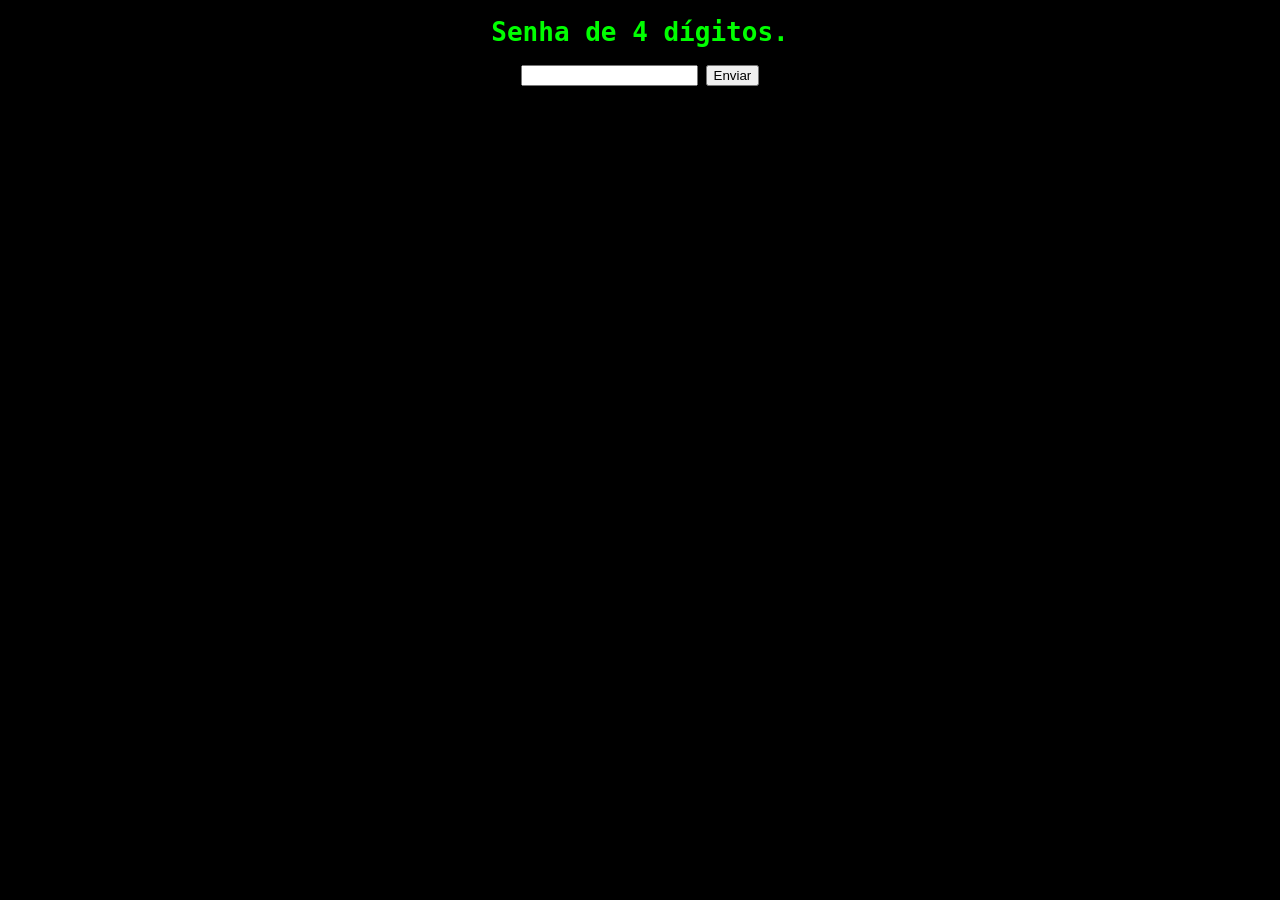
==== index.html @ ec884da9 "Add files via upload" ====
<!DOCTYPE html>
<html>
<head>
    <meta charset="UTF-8">
    <title>Me diga a senha</title>
    <link rel="stylesheet" href="css/style.css">
</head>
<body>

<h1>Senha de 4 dígitos.</h1>
    <p></p>

<input id="resposta">
<button onclick="verificar('5947','fase0.html')">Enviar</button>
<script src="../js/game.js"></script>


</body>
</html>
---- css/style.css ----
body{
    background:black;
    color:#00ff00;
    font-family:monospace;
    text-align:center;
}
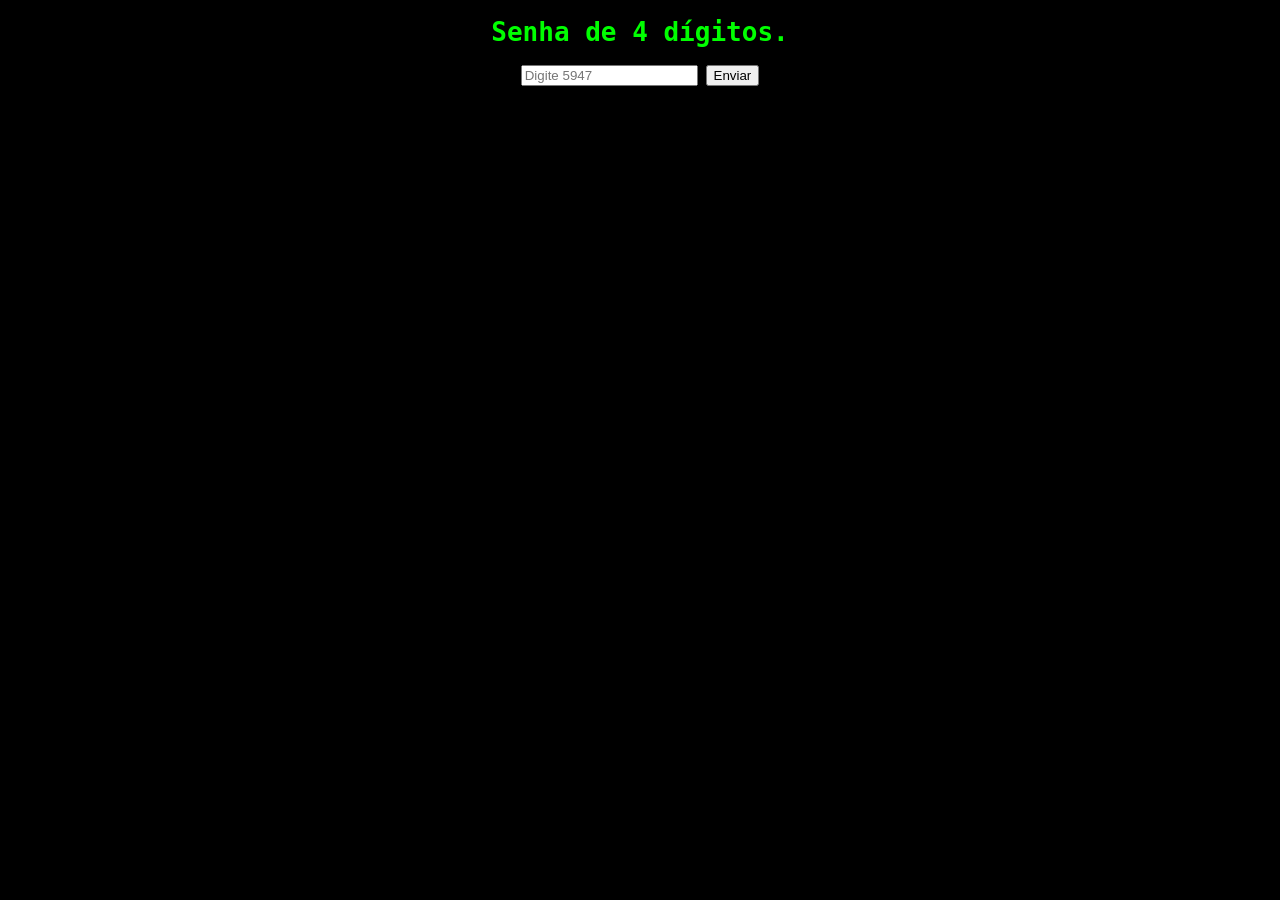
==== commit 9dd6f425: "Add files via upload" ====
--- a/index.html
+++ b/index.html
@@ -10,9 +10,9 @@
 <h1>Senha de 4 dígitos.</h1>
     <p></p>
 
-<input id="resposta">
-<button onclick="verificar('5947','fase0.html')">Enviar</button>
-<script src="../js/game.js"></script>
+<input id="resposta" type="text" placeholder="Digite 5947">
+<button onclick="verificar('5947','fases/fase0.html')" type="button">Enviar</button>
+<script src="./js/game.js"></script>
 
 
 </body>
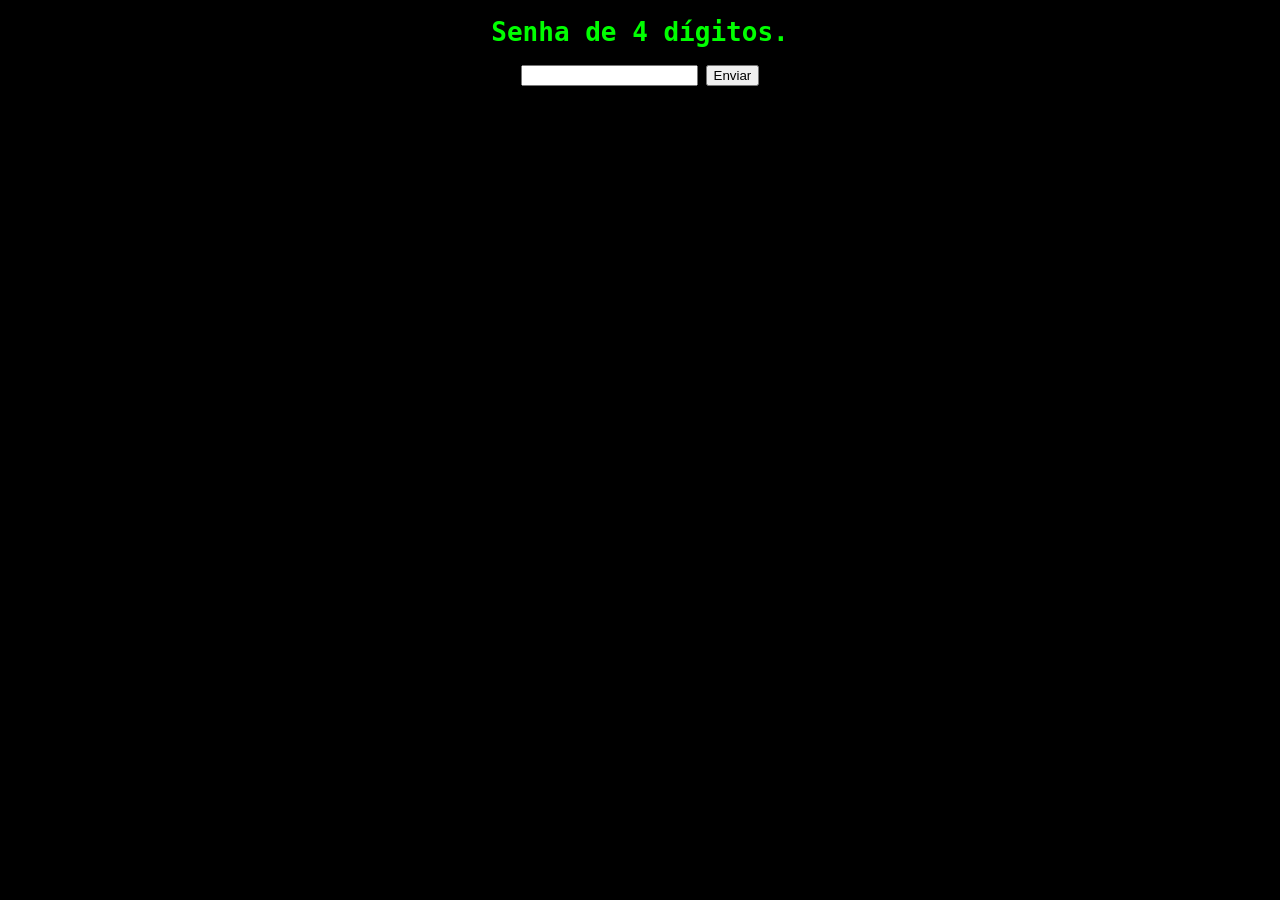
==== commit b385e32a: "Update index.html" ====
--- a/index.html
+++ b/index.html
@@ -10,10 +10,10 @@
 <h1>Senha de 4 dígitos.</h1>
     <p></p>
 
-<input id="resposta" type="text" placeholder="Digite 5947">
+<input id="resposta" type="text">
 <button onclick="verificar('5947','fases/fase0.html')" type="button">Enviar</button>
 <script src="./js/game.js"></script>
 
 
 </body>
-</html>+</html>
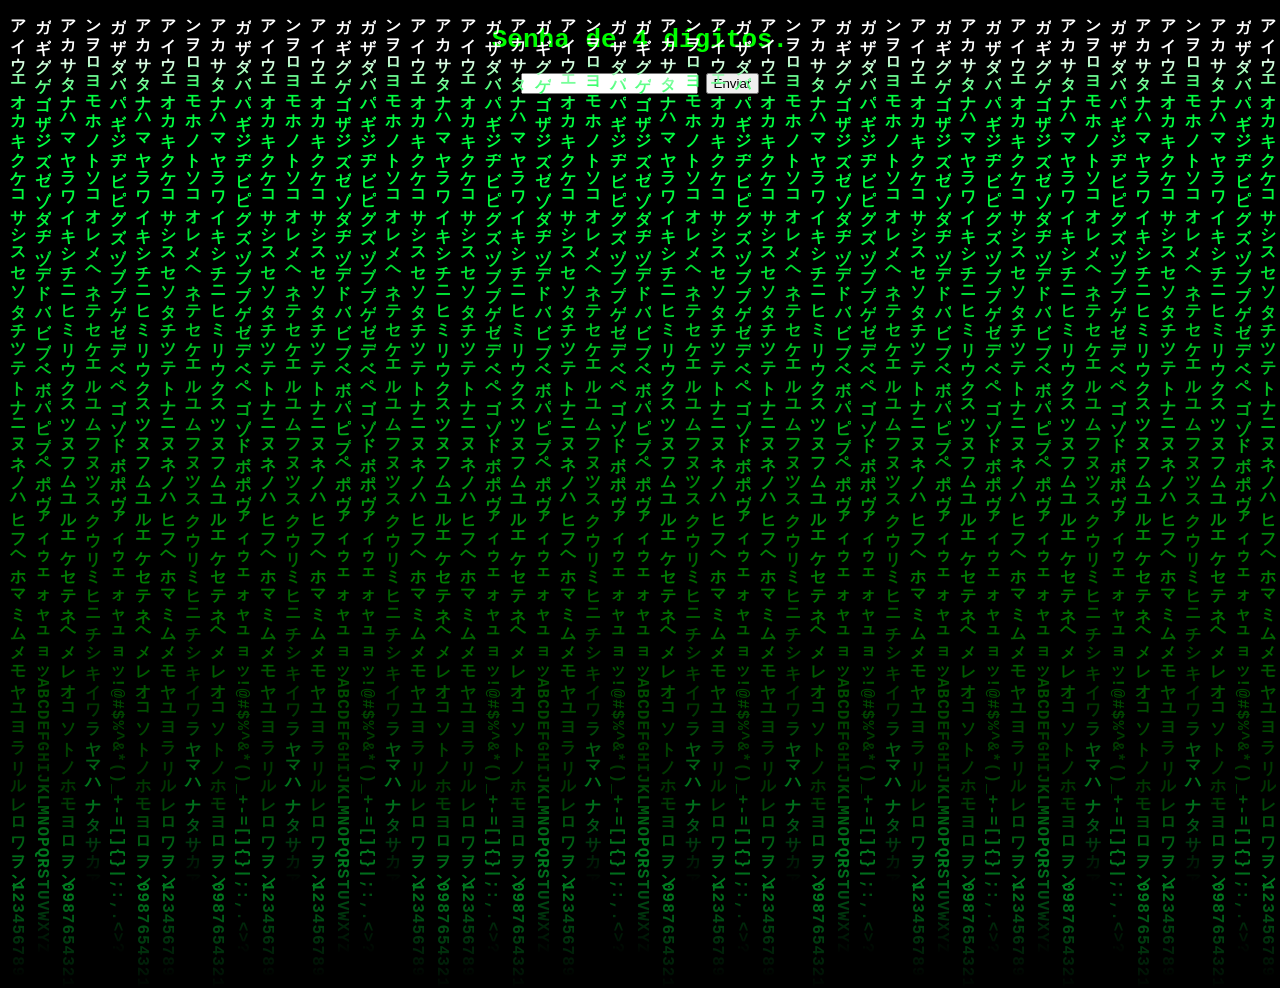
==== commit b862dc5d: "Update index.html" ====
--- a/index.html
+++ b/index.html
@@ -4,6 +4,222 @@
     <meta charset="UTF-8">
     <title>Me diga a senha</title>
     <link rel="stylesheet" href="css/style.css">
+
+<!-- From Uiverse.io by whoisyourdeadie --> 
+<div class="matrix-container">
+  <div class="matrix-pattern">
+    <div class="matrix-column"></div>
+    <div class="matrix-column"></div>
+    <div class="matrix-column"></div>
+    <div class="matrix-column"></div>
+    <div class="matrix-column"></div>
+    <div class="matrix-column"></div>
+    <div class="matrix-column"></div>
+    <div class="matrix-column"></div>
+    <div class="matrix-column"></div>
+    <div class="matrix-column"></div>
+    <div class="matrix-column"></div>
+    <div class="matrix-column"></div>
+    <div class="matrix-column"></div>
+    <div class="matrix-column"></div>
+    <div class="matrix-column"></div>
+    <div class="matrix-column"></div>
+    <div class="matrix-column"></div>
+    <div class="matrix-column"></div>
+    <div class="matrix-column"></div>
+    <div class="matrix-column"></div>
+    <div class="matrix-column"></div>
+    <div class="matrix-column"></div>
+    <div class="matrix-column"></div>
+    <div class="matrix-column"></div>
+    <div class="matrix-column"></div>
+    <div class="matrix-column"></div>
+    <div class="matrix-column"></div>
+    <div class="matrix-column"></div>
+    <div class="matrix-column"></div>
+    <div class="matrix-column"></div>
+    <div class="matrix-column"></div>
+    <div class="matrix-column"></div>
+    <div class="matrix-column"></div>
+    <div class="matrix-column"></div>
+    <div class="matrix-column"></div>
+    <div class="matrix-column"></div>
+    <div class="matrix-column"></div>
+    <div class="matrix-column"></div>
+    <div class="matrix-column"></div>
+    <div class="matrix-column"></div>
+  </div>
+  <div class="matrix-pattern">
+    <div class="matrix-column"></div>
+    <div class="matrix-column"></div>
+    <div class="matrix-column"></div>
+    <div class="matrix-column"></div>
+    <div class="matrix-column"></div>
+    <div class="matrix-column"></div>
+    <div class="matrix-column"></div>
+    <div class="matrix-column"></div>
+    <div class="matrix-column"></div>
+    <div class="matrix-column"></div>
+    <div class="matrix-column"></div>
+    <div class="matrix-column"></div>
+    <div class="matrix-column"></div>
+    <div class="matrix-column"></div>
+    <div class="matrix-column"></div>
+    <div class="matrix-column"></div>
+    <div class="matrix-column"></div>
+    <div class="matrix-column"></div>
+    <div class="matrix-column"></div>
+    <div class="matrix-column"></div>
+    <div class="matrix-column"></div>
+    <div class="matrix-column"></div>
+    <div class="matrix-column"></div>
+    <div class="matrix-column"></div>
+    <div class="matrix-column"></div>
+    <div class="matrix-column"></div>
+    <div class="matrix-column"></div>
+    <div class="matrix-column"></div>
+    <div class="matrix-column"></div>
+    <div class="matrix-column"></div>
+    <div class="matrix-column"></div>
+    <div class="matrix-column"></div>
+    <div class="matrix-column"></div>
+    <div class="matrix-column"></div>
+    <div class="matrix-column"></div>
+    <div class="matrix-column"></div>
+    <div class="matrix-column"></div>
+    <div class="matrix-column"></div>
+    <div class="matrix-column"></div>
+    <div class="matrix-column"></div>
+  </div>
+  <div class="matrix-pattern">
+    <div class="matrix-column"></div>
+    <div class="matrix-column"></div>
+    <div class="matrix-column"></div>
+    <div class="matrix-column"></div>
+    <div class="matrix-column"></div>
+    <div class="matrix-column"></div>
+    <div class="matrix-column"></div>
+    <div class="matrix-column"></div>
+    <div class="matrix-column"></div>
+    <div class="matrix-column"></div>
+    <div class="matrix-column"></div>
+    <div class="matrix-column"></div>
+    <div class="matrix-column"></div>
+    <div class="matrix-column"></div>
+    <div class="matrix-column"></div>
+    <div class="matrix-column"></div>
+    <div class="matrix-column"></div>
+    <div class="matrix-column"></div>
+    <div class="matrix-column"></div>
+    <div class="matrix-column"></div>
+    <div class="matrix-column"></div>
+    <div class="matrix-column"></div>
+    <div class="matrix-column"></div>
+    <div class="matrix-column"></div>
+    <div class="matrix-column"></div>
+    <div class="matrix-column"></div>
+    <div class="matrix-column"></div>
+    <div class="matrix-column"></div>
+    <div class="matrix-column"></div>
+    <div class="matrix-column"></div>
+    <div class="matrix-column"></div>
+    <div class="matrix-column"></div>
+    <div class="matrix-column"></div>
+    <div class="matrix-column"></div>
+    <div class="matrix-column"></div>
+    <div class="matrix-column"></div>
+    <div class="matrix-column"></div>
+    <div class="matrix-column"></div>
+    <div class="matrix-column"></div>
+    <div class="matrix-column"></div>
+  </div>
+  <div class="matrix-pattern">
+    <div class="matrix-column"></div>
+    <div class="matrix-column"></div>
+    <div class="matrix-column"></div>
+    <div class="matrix-column"></div>
+    <div class="matrix-column"></div>
+    <div class="matrix-column"></div>
+    <div class="matrix-column"></div>
+    <div class="matrix-column"></div>
+    <div class="matrix-column"></div>
+    <div class="matrix-column"></div>
+    <div class="matrix-column"></div>
+    <div class="matrix-column"></div>
+    <div class="matrix-column"></div>
+    <div class="matrix-column"></div>
+    <div class="matrix-column"></div>
+    <div class="matrix-column"></div>
+    <div class="matrix-column"></div>
+    <div class="matrix-column"></div>
+    <div class="matrix-column"></div>
+    <div class="matrix-column"></div>
+    <div class="matrix-column"></div>
+    <div class="matrix-column"></div>
+    <div class="matrix-column"></div>
+    <div class="matrix-column"></div>
+    <div class="matrix-column"></div>
+    <div class="matrix-column"></div>
+    <div class="matrix-column"></div>
+    <div class="matrix-column"></div>
+    <div class="matrix-column"></div>
+    <div class="matrix-column"></div>
+    <div class="matrix-column"></div>
+    <div class="matrix-column"></div>
+    <div class="matrix-column"></div>
+    <div class="matrix-column"></div>
+    <div class="matrix-column"></div>
+    <div class="matrix-column"></div>
+    <div class="matrix-column"></div>
+    <div class="matrix-column"></div>
+    <div class="matrix-column"></div>
+    <div class="matrix-column"></div>
+  </div>
+  <div class="matrix-pattern">
+    <div class="matrix-column"></div>
+    <div class="matrix-column"></div>
+    <div class="matrix-column"></div>
+    <div class="matrix-column"></div>
+    <div class="matrix-column"></div>
+    <div class="matrix-column"></div>
+    <div class="matrix-column"></div>
+    <div class="matrix-column"></div>
+    <div class="matrix-column"></div>
+    <div class="matrix-column"></div>
+    <div class="matrix-column"></div>
+    <div class="matrix-column"></div>
+    <div class="matrix-column"></div>
+    <div class="matrix-column"></div>
+    <div class="matrix-column"></div>
+    <div class="matrix-column"></div>
+    <div class="matrix-column"></div>
+    <div class="matrix-column"></div>
+    <div class="matrix-column"></div>
+    <div class="matrix-column"></div>
+    <div class="matrix-column"></div>
+    <div class="matrix-column"></div>
+    <div class="matrix-column"></div>
+    <div class="matrix-column"></div>
+    <div class="matrix-column"></div>
+    <div class="matrix-column"></div>
+    <div class="matrix-column"></div>
+    <div class="matrix-column"></div>
+    <div class="matrix-column"></div>
+    <div class="matrix-column"></div>
+    <div class="matrix-column"></div>
+    <div class="matrix-column"></div>
+    <div class="matrix-column"></div>
+    <div class="matrix-column"></div>
+    <div class="matrix-column"></div>
+    <div class="matrix-column"></div>
+    <div class="matrix-column"></div>
+    <div class="matrix-column"></div>
+    <div class="matrix-column"></div>
+    <div class="matrix-column"></div>
+  </div>
+</div>
+
+    
 </head>
 <body>
 
@@ -11,7 +227,7 @@
     <p></p>
 
 <input id="resposta" type="text">
-<button onclick="verificar('5947','fases/fase0.html')" type="button">Enviar</button>
+<button onclick="verificar('5948','fases/fase0.html')" type="button">Enviar</button>
 <script src="./js/game.js"></script>
 
 
--- a/css/style.css
+++ b/css/style.css
@@ -3,4 +3,311 @@
     color:#00ff00;
     font-family:monospace;
     text-align:center;
-}+
+    /* From Uiverse.io by whoisyourdeadie */ 
+.matrix-container {
+  position: relative;
+  width: 100%;
+  height: 100%;
+  background: #000;
+  display: flex;
+}
+
+.matrix-pattern {
+  position: relative;
+  width: 1000px;
+  height: 100%;
+  flex-shrink: 0;
+}
+
+.matrix-column {
+  position: absolute;
+  top: -100%;
+  width: 20px;
+  height: 100%;
+  font-size: 16px;
+  line-height: 18px;
+  font-weight: bold;
+  animation: fall linear infinite;
+  white-space: nowrap;
+}
+
+.matrix-column::before {
+  content: "アイウエオカキクケコサシスセソタチツテトナニヌネノハヒフヘホマミムメモヤユヨラリルレロワヲンABCDEFGHIJKLMNOPQRSTUVWXYZ0123456789";
+  position: absolute;
+  top: 0;
+  left: 0;
+  background: linear-gradient(
+    to bottom,
+    #ffffff 0%,
+    #ffffff 5%,
+    #00ff41 10%,
+    #00ff41 20%,
+    #00dd33 30%,
+    #00bb22 40%,
+    #009911 50%,
+    #007700 60%,
+    #005500 70%,
+    #003300 80%,
+    rgba(0, 255, 65, 0.5) 90%,
+    transparent 100%
+  );
+  -webkit-background-clip: text;
+  background-clip: text;
+  -webkit-text-fill-color: transparent;
+  writing-mode: vertical-lr;
+  letter-spacing: 1px;
+  text-rendering: optimizeLegibility;
+  -webkit-font-smoothing: antialiased;
+  -moz-osx-font-smoothing: grayscale;
+}
+
+.matrix-column:nth-child(1) {
+  left: 0px;
+  animation-delay: -2.5s;
+  animation-duration: 3s;
+}
+.matrix-column:nth-child(2) {
+  left: 25px;
+  animation-delay: -3.2s;
+  animation-duration: 4s;
+}
+.matrix-column:nth-child(3) {
+  left: 50px;
+  animation-delay: -1.8s;
+  animation-duration: 2.5s;
+}
+.matrix-column:nth-child(4) {
+  left: 75px;
+  animation-delay: -2.9s;
+  animation-duration: 3.5s;
+}
+.matrix-column:nth-child(5) {
+  left: 100px;
+  animation-delay: -1.5s;
+  animation-duration: 3s;
+}
+.matrix-column:nth-child(6) {
+  left: 125px;
+  animation-delay: -3.8s;
+  animation-duration: 4.5s;
+}
+.matrix-column:nth-child(7) {
+  left: 150px;
+  animation-delay: -2.1s;
+  animation-duration: 2.8s;
+}
+.matrix-column:nth-child(8) {
+  left: 175px;
+  animation-delay: -2.7s;
+  animation-duration: 3.2s;
+}
+.matrix-column:nth-child(9) {
+  left: 200px;
+  animation-delay: -3.4s;
+  animation-duration: 3.8s;
+}
+.matrix-column:nth-child(10) {
+  left: 225px;
+  animation-delay: -1.9s;
+  animation-duration: 2.7s;
+}
+.matrix-column:nth-child(11) {
+  left: 250px;
+  animation-delay: -3.6s;
+  animation-duration: 4.2s;
+}
+.matrix-column:nth-child(12) {
+  left: 275px;
+  animation-delay: -2.3s;
+  animation-duration: 3.1s;
+}
+.matrix-column:nth-child(13) {
+  left: 300px;
+  animation-delay: -3.1s;
+  animation-duration: 3.6s;
+}
+.matrix-column:nth-child(14) {
+  left: 325px;
+  animation-delay: -2.6s;
+  animation-duration: 2.9s;
+}
+.matrix-column:nth-child(15) {
+  left: 350px;
+  animation-delay: -3.7s;
+  animation-duration: 4.1s;
+}
+.matrix-column:nth-child(16) {
+  left: 375px;
+  animation-delay: -2.8s;
+  animation-duration: 3.3s;
+}
+.matrix-column:nth-child(17) {
+  left: 400px;
+  animation-delay: -3.3s;
+  animation-duration: 3.7s;
+}
+.matrix-column:nth-child(18) {
+  left: 425px;
+  animation-delay: -2.2s;
+  animation-duration: 2.6s;
+}
+.matrix-column:nth-child(19) {
+  left: 450px;
+  animation-delay: -3.9s;
+  animation-duration: 4.3s;
+}
+.matrix-column:nth-child(20) {
+  left: 475px;
+  animation-delay: -2.4s;
+  animation-duration: 3.4s;
+}
+.matrix-column:nth-child(21) {
+  left: 500px;
+  animation-delay: -1.7s;
+  animation-duration: 2.4s;
+}
+.matrix-column:nth-child(22) {
+  left: 525px;
+  animation-delay: -3.5s;
+  animation-duration: 3.9s;
+}
+.matrix-column:nth-child(23) {
+  left: 550px;
+  animation-delay: -2s;
+  animation-duration: 3s;
+}
+.matrix-column:nth-child(24) {
+  left: 575px;
+  animation-delay: -4s;
+  animation-duration: 4.4s;
+}
+.matrix-column:nth-child(25) {
+  left: 600px;
+  animation-delay: -1.6s;
+  animation-duration: 2.3s;
+}
+.matrix-column:nth-child(26) {
+  left: 625px;
+  animation-delay: -3s;
+  animation-duration: 3.5s;
+}
+.matrix-column:nth-child(27) {
+  left: 650px;
+  animation-delay: -3.8s;
+  animation-duration: 4s;
+}
+.matrix-column:nth-child(28) {
+  left: 675px;
+  animation-delay: -2.5s;
+  animation-duration: 2.8s;
+}
+.matrix-column:nth-child(29) {
+  left: 700px;
+  animation-delay: -3.2s;
+  animation-duration: 3.6s;
+}
+.matrix-column:nth-child(30) {
+  left: 725px;
+  animation-delay: -2.7s;
+  animation-duration: 3.2s;
+}
+.matrix-column:nth-child(31) {
+  left: 750px;
+  animation-delay: -1.8s;
+  animation-duration: 2.7s;
+}
+.matrix-column:nth-child(32) {
+  left: 775px;
+  animation-delay: -3.6s;
+  animation-duration: 4.1s;
+}
+.matrix-column:nth-child(33) {
+  left: 800px;
+  animation-delay: -2.1s;
+  animation-duration: 3.1s;
+}
+.matrix-column:nth-child(34) {
+  left: 825px;
+  animation-delay: -3.4s;
+  animation-duration: 3.7s;
+}
+.matrix-column:nth-child(35) {
+  left: 850px;
+  animation-delay: -2.8s;
+  animation-duration: 2.9s;
+}
+.matrix-column:nth-child(36) {
+  left: 875px;
+  animation-delay: -3.7s;
+  animation-duration: 4.2s;
+}
+.matrix-column:nth-child(37) {
+  left: 900px;
+  animation-delay: -2.3s;
+  animation-duration: 3.3s;
+}
+.matrix-column:nth-child(38) {
+  left: 925px;
+  animation-delay: -1.9s;
+  animation-duration: 2.5s;
+}
+.matrix-column:nth-child(39) {
+  left: 950px;
+  animation-delay: -3.5s;
+  animation-duration: 3.8s;
+}
+.matrix-column:nth-child(40) {
+  left: 975px;
+  animation-delay: -2.6s;
+  animation-duration: 3.4s;
+}
+
+.matrix-column:nth-child(odd)::before {
+  content: "アイウエオカキクケコサシスセソタチツテトナニヌネノハヒフヘホマミムメモヤユヨラリルレロワヲン123456789";
+}
+
+.matrix-column:nth-child(even)::before {
+  content: "ガギグゲゴザジズゼゾダヂヅデドバビブベボパピプペポヴァィゥェォャュョッABCDEFGHIJKLMNOPQRSTUVWXYZ";
+}
+
+.matrix-column:nth-child(3n)::before {
+  content: "アカサタナハマヤラワイキシチニヒミリウクスツヌフムユルエケセテネヘメレオコソトノホモヨロヲン0987654321";
+}
+
+.matrix-column:nth-child(4n)::before {
+  content: "ンヲロヨモホノトソコオレメヘネテセケエルユムフヌツスクウリミヒニチシキイワラヤマハナタサカア";
+}
+
+.matrix-column:nth-child(5n)::before {
+  content: "ガザダバパギジヂビピグズヅブプゲゼデベペゴゾドボポヴァィゥェォャュョッ!@#$%^&*()_+-=[]{}|;:,.<>?";
+}
+
+@keyframes fall {
+  0% {
+    transform: translateY(-10%);
+    opacity: 1;
+  }
+  100% {
+    transform: translateY(200%);
+    opacity: 0;
+  }
+}
+
+@media (max-width: 768px) {
+  .matrix-column {
+    font-size: 14px;
+    line-height: 16px;
+    width: 18px;
+  }
+}
+
+@media (max-width: 480px) {
+  .matrix-column {
+    font-size: 12px;
+    line-height: 14px;
+    width: 15px;
+  }
+}
+
+}
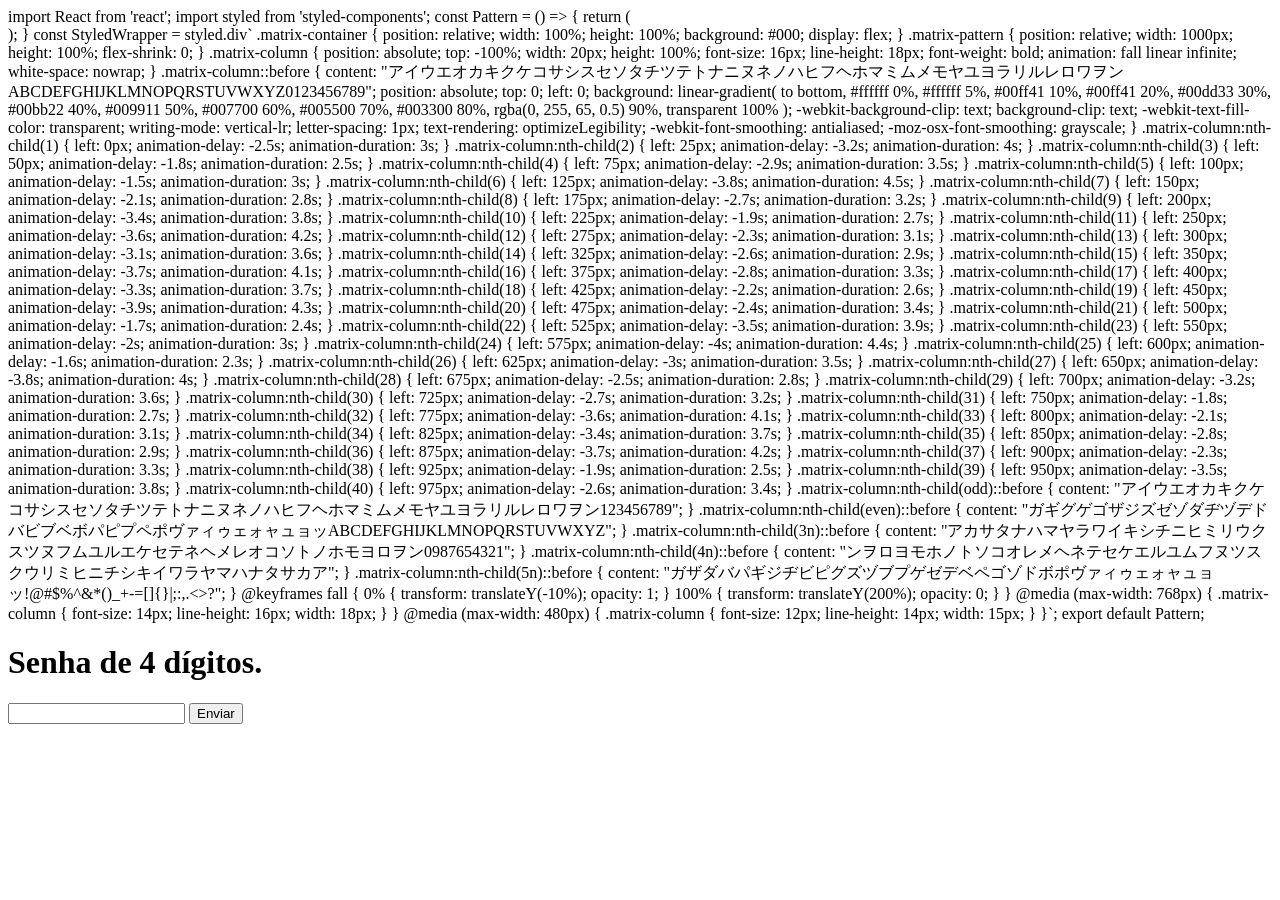
==== commit dfe83695: "Update index.html" ====
--- a/index.html
+++ b/index.html
@@ -5,219 +5,535 @@
     <title>Me diga a senha</title>
     <link rel="stylesheet" href="css/style.css">
 
-<!-- From Uiverse.io by whoisyourdeadie --> 
-<div class="matrix-container">
-  <div class="matrix-pattern">
-    <div class="matrix-column"></div>
-    <div class="matrix-column"></div>
-    <div class="matrix-column"></div>
-    <div class="matrix-column"></div>
-    <div class="matrix-column"></div>
-    <div class="matrix-column"></div>
-    <div class="matrix-column"></div>
-    <div class="matrix-column"></div>
-    <div class="matrix-column"></div>
-    <div class="matrix-column"></div>
-    <div class="matrix-column"></div>
-    <div class="matrix-column"></div>
-    <div class="matrix-column"></div>
-    <div class="matrix-column"></div>
-    <div class="matrix-column"></div>
-    <div class="matrix-column"></div>
-    <div class="matrix-column"></div>
-    <div class="matrix-column"></div>
-    <div class="matrix-column"></div>
-    <div class="matrix-column"></div>
-    <div class="matrix-column"></div>
-    <div class="matrix-column"></div>
-    <div class="matrix-column"></div>
-    <div class="matrix-column"></div>
-    <div class="matrix-column"></div>
-    <div class="matrix-column"></div>
-    <div class="matrix-column"></div>
-    <div class="matrix-column"></div>
-    <div class="matrix-column"></div>
-    <div class="matrix-column"></div>
-    <div class="matrix-column"></div>
-    <div class="matrix-column"></div>
-    <div class="matrix-column"></div>
-    <div class="matrix-column"></div>
-    <div class="matrix-column"></div>
-    <div class="matrix-column"></div>
-    <div class="matrix-column"></div>
-    <div class="matrix-column"></div>
-    <div class="matrix-column"></div>
-    <div class="matrix-column"></div>
-  </div>
-  <div class="matrix-pattern">
-    <div class="matrix-column"></div>
-    <div class="matrix-column"></div>
-    <div class="matrix-column"></div>
-    <div class="matrix-column"></div>
-    <div class="matrix-column"></div>
-    <div class="matrix-column"></div>
-    <div class="matrix-column"></div>
-    <div class="matrix-column"></div>
-    <div class="matrix-column"></div>
-    <div class="matrix-column"></div>
-    <div class="matrix-column"></div>
-    <div class="matrix-column"></div>
-    <div class="matrix-column"></div>
-    <div class="matrix-column"></div>
-    <div class="matrix-column"></div>
-    <div class="matrix-column"></div>
-    <div class="matrix-column"></div>
-    <div class="matrix-column"></div>
-    <div class="matrix-column"></div>
-    <div class="matrix-column"></div>
-    <div class="matrix-column"></div>
-    <div class="matrix-column"></div>
-    <div class="matrix-column"></div>
-    <div class="matrix-column"></div>
-    <div class="matrix-column"></div>
-    <div class="matrix-column"></div>
-    <div class="matrix-column"></div>
-    <div class="matrix-column"></div>
-    <div class="matrix-column"></div>
-    <div class="matrix-column"></div>
-    <div class="matrix-column"></div>
-    <div class="matrix-column"></div>
-    <div class="matrix-column"></div>
-    <div class="matrix-column"></div>
-    <div class="matrix-column"></div>
-    <div class="matrix-column"></div>
-    <div class="matrix-column"></div>
-    <div class="matrix-column"></div>
-    <div class="matrix-column"></div>
-    <div class="matrix-column"></div>
-  </div>
-  <div class="matrix-pattern">
-    <div class="matrix-column"></div>
-    <div class="matrix-column"></div>
-    <div class="matrix-column"></div>
-    <div class="matrix-column"></div>
-    <div class="matrix-column"></div>
-    <div class="matrix-column"></div>
-    <div class="matrix-column"></div>
-    <div class="matrix-column"></div>
-    <div class="matrix-column"></div>
-    <div class="matrix-column"></div>
-    <div class="matrix-column"></div>
-    <div class="matrix-column"></div>
-    <div class="matrix-column"></div>
-    <div class="matrix-column"></div>
-    <div class="matrix-column"></div>
-    <div class="matrix-column"></div>
-    <div class="matrix-column"></div>
-    <div class="matrix-column"></div>
-    <div class="matrix-column"></div>
-    <div class="matrix-column"></div>
-    <div class="matrix-column"></div>
-    <div class="matrix-column"></div>
-    <div class="matrix-column"></div>
-    <div class="matrix-column"></div>
-    <div class="matrix-column"></div>
-    <div class="matrix-column"></div>
-    <div class="matrix-column"></div>
-    <div class="matrix-column"></div>
-    <div class="matrix-column"></div>
-    <div class="matrix-column"></div>
-    <div class="matrix-column"></div>
-    <div class="matrix-column"></div>
-    <div class="matrix-column"></div>
-    <div class="matrix-column"></div>
-    <div class="matrix-column"></div>
-    <div class="matrix-column"></div>
-    <div class="matrix-column"></div>
-    <div class="matrix-column"></div>
-    <div class="matrix-column"></div>
-    <div class="matrix-column"></div>
-  </div>
-  <div class="matrix-pattern">
-    <div class="matrix-column"></div>
-    <div class="matrix-column"></div>
-    <div class="matrix-column"></div>
-    <div class="matrix-column"></div>
-    <div class="matrix-column"></div>
-    <div class="matrix-column"></div>
-    <div class="matrix-column"></div>
-    <div class="matrix-column"></div>
-    <div class="matrix-column"></div>
-    <div class="matrix-column"></div>
-    <div class="matrix-column"></div>
-    <div class="matrix-column"></div>
-    <div class="matrix-column"></div>
-    <div class="matrix-column"></div>
-    <div class="matrix-column"></div>
-    <div class="matrix-column"></div>
-    <div class="matrix-column"></div>
-    <div class="matrix-column"></div>
-    <div class="matrix-column"></div>
-    <div class="matrix-column"></div>
-    <div class="matrix-column"></div>
-    <div class="matrix-column"></div>
-    <div class="matrix-column"></div>
-    <div class="matrix-column"></div>
-    <div class="matrix-column"></div>
-    <div class="matrix-column"></div>
-    <div class="matrix-column"></div>
-    <div class="matrix-column"></div>
-    <div class="matrix-column"></div>
-    <div class="matrix-column"></div>
-    <div class="matrix-column"></div>
-    <div class="matrix-column"></div>
-    <div class="matrix-column"></div>
-    <div class="matrix-column"></div>
-    <div class="matrix-column"></div>
-    <div class="matrix-column"></div>
-    <div class="matrix-column"></div>
-    <div class="matrix-column"></div>
-    <div class="matrix-column"></div>
-    <div class="matrix-column"></div>
-  </div>
-  <div class="matrix-pattern">
-    <div class="matrix-column"></div>
-    <div class="matrix-column"></div>
-    <div class="matrix-column"></div>
-    <div class="matrix-column"></div>
-    <div class="matrix-column"></div>
-    <div class="matrix-column"></div>
-    <div class="matrix-column"></div>
-    <div class="matrix-column"></div>
-    <div class="matrix-column"></div>
-    <div class="matrix-column"></div>
-    <div class="matrix-column"></div>
-    <div class="matrix-column"></div>
-    <div class="matrix-column"></div>
-    <div class="matrix-column"></div>
-    <div class="matrix-column"></div>
-    <div class="matrix-column"></div>
-    <div class="matrix-column"></div>
-    <div class="matrix-column"></div>
-    <div class="matrix-column"></div>
-    <div class="matrix-column"></div>
-    <div class="matrix-column"></div>
-    <div class="matrix-column"></div>
-    <div class="matrix-column"></div>
-    <div class="matrix-column"></div>
-    <div class="matrix-column"></div>
-    <div class="matrix-column"></div>
-    <div class="matrix-column"></div>
-    <div class="matrix-column"></div>
-    <div class="matrix-column"></div>
-    <div class="matrix-column"></div>
-    <div class="matrix-column"></div>
-    <div class="matrix-column"></div>
-    <div class="matrix-column"></div>
-    <div class="matrix-column"></div>
-    <div class="matrix-column"></div>
-    <div class="matrix-column"></div>
-    <div class="matrix-column"></div>
-    <div class="matrix-column"></div>
-    <div class="matrix-column"></div>
-    <div class="matrix-column"></div>
-  </div>
-</div>
+import React from 'react';
+import styled from 'styled-components';
+
+const Pattern = () => {
+  return (
+    <StyledWrapper>
+      <div className="matrix-container">
+        <div className="matrix-pattern">
+          <div className="matrix-column" />
+          <div className="matrix-column" />
+          <div className="matrix-column" />
+          <div className="matrix-column" />
+          <div className="matrix-column" />
+          <div className="matrix-column" />
+          <div className="matrix-column" />
+          <div className="matrix-column" />
+          <div className="matrix-column" />
+          <div className="matrix-column" />
+          <div className="matrix-column" />
+          <div className="matrix-column" />
+          <div className="matrix-column" />
+          <div className="matrix-column" />
+          <div className="matrix-column" />
+          <div className="matrix-column" />
+          <div className="matrix-column" />
+          <div className="matrix-column" />
+          <div className="matrix-column" />
+          <div className="matrix-column" />
+          <div className="matrix-column" />
+          <div className="matrix-column" />
+          <div className="matrix-column" />
+          <div className="matrix-column" />
+          <div className="matrix-column" />
+          <div className="matrix-column" />
+          <div className="matrix-column" />
+          <div className="matrix-column" />
+          <div className="matrix-column" />
+          <div className="matrix-column" />
+          <div className="matrix-column" />
+          <div className="matrix-column" />
+          <div className="matrix-column" />
+          <div className="matrix-column" />
+          <div className="matrix-column" />
+          <div className="matrix-column" />
+          <div className="matrix-column" />
+          <div className="matrix-column" />
+          <div className="matrix-column" />
+          <div className="matrix-column" />
+        </div>
+        <div className="matrix-pattern">
+          <div className="matrix-column" />
+          <div className="matrix-column" />
+          <div className="matrix-column" />
+          <div className="matrix-column" />
+          <div className="matrix-column" />
+          <div className="matrix-column" />
+          <div className="matrix-column" />
+          <div className="matrix-column" />
+          <div className="matrix-column" />
+          <div className="matrix-column" />
+          <div className="matrix-column" />
+          <div className="matrix-column" />
+          <div className="matrix-column" />
+          <div className="matrix-column" />
+          <div className="matrix-column" />
+          <div className="matrix-column" />
+          <div className="matrix-column" />
+          <div className="matrix-column" />
+          <div className="matrix-column" />
+          <div className="matrix-column" />
+          <div className="matrix-column" />
+          <div className="matrix-column" />
+          <div className="matrix-column" />
+          <div className="matrix-column" />
+          <div className="matrix-column" />
+          <div className="matrix-column" />
+          <div className="matrix-column" />
+          <div className="matrix-column" />
+          <div className="matrix-column" />
+          <div className="matrix-column" />
+          <div className="matrix-column" />
+          <div className="matrix-column" />
+          <div className="matrix-column" />
+          <div className="matrix-column" />
+          <div className="matrix-column" />
+          <div className="matrix-column" />
+          <div className="matrix-column" />
+          <div className="matrix-column" />
+          <div className="matrix-column" />
+          <div className="matrix-column" />
+        </div>
+        <div className="matrix-pattern">
+          <div className="matrix-column" />
+          <div className="matrix-column" />
+          <div className="matrix-column" />
+          <div className="matrix-column" />
+          <div className="matrix-column" />
+          <div className="matrix-column" />
+          <div className="matrix-column" />
+          <div className="matrix-column" />
+          <div className="matrix-column" />
+          <div className="matrix-column" />
+          <div className="matrix-column" />
+          <div className="matrix-column" />
+          <div className="matrix-column" />
+          <div className="matrix-column" />
+          <div className="matrix-column" />
+          <div className="matrix-column" />
+          <div className="matrix-column" />
+          <div className="matrix-column" />
+          <div className="matrix-column" />
+          <div className="matrix-column" />
+          <div className="matrix-column" />
+          <div className="matrix-column" />
+          <div className="matrix-column" />
+          <div className="matrix-column" />
+          <div className="matrix-column" />
+          <div className="matrix-column" />
+          <div className="matrix-column" />
+          <div className="matrix-column" />
+          <div className="matrix-column" />
+          <div className="matrix-column" />
+          <div className="matrix-column" />
+          <div className="matrix-column" />
+          <div className="matrix-column" />
+          <div className="matrix-column" />
+          <div className="matrix-column" />
+          <div className="matrix-column" />
+          <div className="matrix-column" />
+          <div className="matrix-column" />
+          <div className="matrix-column" />
+          <div className="matrix-column" />
+        </div>
+        <div className="matrix-pattern">
+          <div className="matrix-column" />
+          <div className="matrix-column" />
+          <div className="matrix-column" />
+          <div className="matrix-column" />
+          <div className="matrix-column" />
+          <div className="matrix-column" />
+          <div className="matrix-column" />
+          <div className="matrix-column" />
+          <div className="matrix-column" />
+          <div className="matrix-column" />
+          <div className="matrix-column" />
+          <div className="matrix-column" />
+          <div className="matrix-column" />
+          <div className="matrix-column" />
+          <div className="matrix-column" />
+          <div className="matrix-column" />
+          <div className="matrix-column" />
+          <div className="matrix-column" />
+          <div className="matrix-column" />
+          <div className="matrix-column" />
+          <div className="matrix-column" />
+          <div className="matrix-column" />
+          <div className="matrix-column" />
+          <div className="matrix-column" />
+          <div className="matrix-column" />
+          <div className="matrix-column" />
+          <div className="matrix-column" />
+          <div className="matrix-column" />
+          <div className="matrix-column" />
+          <div className="matrix-column" />
+          <div className="matrix-column" />
+          <div className="matrix-column" />
+          <div className="matrix-column" />
+          <div className="matrix-column" />
+          <div className="matrix-column" />
+          <div className="matrix-column" />
+          <div className="matrix-column" />
+          <div className="matrix-column" />
+          <div className="matrix-column" />
+          <div className="matrix-column" />
+        </div>
+        <div className="matrix-pattern">
+          <div className="matrix-column" />
+          <div className="matrix-column" />
+          <div className="matrix-column" />
+          <div className="matrix-column" />
+          <div className="matrix-column" />
+          <div className="matrix-column" />
+          <div className="matrix-column" />
+          <div className="matrix-column" />
+          <div className="matrix-column" />
+          <div className="matrix-column" />
+          <div className="matrix-column" />
+          <div className="matrix-column" />
+          <div className="matrix-column" />
+          <div className="matrix-column" />
+          <div className="matrix-column" />
+          <div className="matrix-column" />
+          <div className="matrix-column" />
+          <div className="matrix-column" />
+          <div className="matrix-column" />
+          <div className="matrix-column" />
+          <div className="matrix-column" />
+          <div className="matrix-column" />
+          <div className="matrix-column" />
+          <div className="matrix-column" />
+          <div className="matrix-column" />
+          <div className="matrix-column" />
+          <div className="matrix-column" />
+          <div className="matrix-column" />
+          <div className="matrix-column" />
+          <div className="matrix-column" />
+          <div className="matrix-column" />
+          <div className="matrix-column" />
+          <div className="matrix-column" />
+          <div className="matrix-column" />
+          <div className="matrix-column" />
+          <div className="matrix-column" />
+          <div className="matrix-column" />
+          <div className="matrix-column" />
+          <div className="matrix-column" />
+          <div className="matrix-column" />
+        </div>
+      </div>
+    </StyledWrapper>
+  );
+}
+
+const StyledWrapper = styled.div`
+  .matrix-container {
+    position: relative;
+    width: 100%;
+    height: 100%;
+    background: #000;
+    display: flex;
+  }
+
+  .matrix-pattern {
+    position: relative;
+    width: 1000px;
+    height: 100%;
+    flex-shrink: 0;
+  }
+
+  .matrix-column {
+    position: absolute;
+    top: -100%;
+    width: 20px;
+    height: 100%;
+    font-size: 16px;
+    line-height: 18px;
+    font-weight: bold;
+    animation: fall linear infinite;
+    white-space: nowrap;
+  }
+
+  .matrix-column::before {
+    content: "アイウエオカキクケコサシスセソタチツテトナニヌネノハヒフヘホマミムメモヤユヨラリルレロワヲンABCDEFGHIJKLMNOPQRSTUVWXYZ0123456789";
+    position: absolute;
+    top: 0;
+    left: 0;
+    background: linear-gradient(
+      to bottom,
+      #ffffff 0%,
+      #ffffff 5%,
+      #00ff41 10%,
+      #00ff41 20%,
+      #00dd33 30%,
+      #00bb22 40%,
+      #009911 50%,
+      #007700 60%,
+      #005500 70%,
+      #003300 80%,
+      rgba(0, 255, 65, 0.5) 90%,
+      transparent 100%
+    );
+    -webkit-background-clip: text;
+    background-clip: text;
+    -webkit-text-fill-color: transparent;
+    writing-mode: vertical-lr;
+    letter-spacing: 1px;
+    text-rendering: optimizeLegibility;
+    -webkit-font-smoothing: antialiased;
+    -moz-osx-font-smoothing: grayscale;
+  }
+
+  .matrix-column:nth-child(1) {
+    left: 0px;
+    animation-delay: -2.5s;
+    animation-duration: 3s;
+  }
+  .matrix-column:nth-child(2) {
+    left: 25px;
+    animation-delay: -3.2s;
+    animation-duration: 4s;
+  }
+  .matrix-column:nth-child(3) {
+    left: 50px;
+    animation-delay: -1.8s;
+    animation-duration: 2.5s;
+  }
+  .matrix-column:nth-child(4) {
+    left: 75px;
+    animation-delay: -2.9s;
+    animation-duration: 3.5s;
+  }
+  .matrix-column:nth-child(5) {
+    left: 100px;
+    animation-delay: -1.5s;
+    animation-duration: 3s;
+  }
+  .matrix-column:nth-child(6) {
+    left: 125px;
+    animation-delay: -3.8s;
+    animation-duration: 4.5s;
+  }
+  .matrix-column:nth-child(7) {
+    left: 150px;
+    animation-delay: -2.1s;
+    animation-duration: 2.8s;
+  }
+  .matrix-column:nth-child(8) {
+    left: 175px;
+    animation-delay: -2.7s;
+    animation-duration: 3.2s;
+  }
+  .matrix-column:nth-child(9) {
+    left: 200px;
+    animation-delay: -3.4s;
+    animation-duration: 3.8s;
+  }
+  .matrix-column:nth-child(10) {
+    left: 225px;
+    animation-delay: -1.9s;
+    animation-duration: 2.7s;
+  }
+  .matrix-column:nth-child(11) {
+    left: 250px;
+    animation-delay: -3.6s;
+    animation-duration: 4.2s;
+  }
+  .matrix-column:nth-child(12) {
+    left: 275px;
+    animation-delay: -2.3s;
+    animation-duration: 3.1s;
+  }
+  .matrix-column:nth-child(13) {
+    left: 300px;
+    animation-delay: -3.1s;
+    animation-duration: 3.6s;
+  }
+  .matrix-column:nth-child(14) {
+    left: 325px;
+    animation-delay: -2.6s;
+    animation-duration: 2.9s;
+  }
+  .matrix-column:nth-child(15) {
+    left: 350px;
+    animation-delay: -3.7s;
+    animation-duration: 4.1s;
+  }
+  .matrix-column:nth-child(16) {
+    left: 375px;
+    animation-delay: -2.8s;
+    animation-duration: 3.3s;
+  }
+  .matrix-column:nth-child(17) {
+    left: 400px;
+    animation-delay: -3.3s;
+    animation-duration: 3.7s;
+  }
+  .matrix-column:nth-child(18) {
+    left: 425px;
+    animation-delay: -2.2s;
+    animation-duration: 2.6s;
+  }
+  .matrix-column:nth-child(19) {
+    left: 450px;
+    animation-delay: -3.9s;
+    animation-duration: 4.3s;
+  }
+  .matrix-column:nth-child(20) {
+    left: 475px;
+    animation-delay: -2.4s;
+    animation-duration: 3.4s;
+  }
+  .matrix-column:nth-child(21) {
+    left: 500px;
+    animation-delay: -1.7s;
+    animation-duration: 2.4s;
+  }
+  .matrix-column:nth-child(22) {
+    left: 525px;
+    animation-delay: -3.5s;
+    animation-duration: 3.9s;
+  }
+  .matrix-column:nth-child(23) {
+    left: 550px;
+    animation-delay: -2s;
+    animation-duration: 3s;
+  }
+  .matrix-column:nth-child(24) {
+    left: 575px;
+    animation-delay: -4s;
+    animation-duration: 4.4s;
+  }
+  .matrix-column:nth-child(25) {
+    left: 600px;
+    animation-delay: -1.6s;
+    animation-duration: 2.3s;
+  }
+  .matrix-column:nth-child(26) {
+    left: 625px;
+    animation-delay: -3s;
+    animation-duration: 3.5s;
+  }
+  .matrix-column:nth-child(27) {
+    left: 650px;
+    animation-delay: -3.8s;
+    animation-duration: 4s;
+  }
+  .matrix-column:nth-child(28) {
+    left: 675px;
+    animation-delay: -2.5s;
+    animation-duration: 2.8s;
+  }
+  .matrix-column:nth-child(29) {
+    left: 700px;
+    animation-delay: -3.2s;
+    animation-duration: 3.6s;
+  }
+  .matrix-column:nth-child(30) {
+    left: 725px;
+    animation-delay: -2.7s;
+    animation-duration: 3.2s;
+  }
+  .matrix-column:nth-child(31) {
+    left: 750px;
+    animation-delay: -1.8s;
+    animation-duration: 2.7s;
+  }
+  .matrix-column:nth-child(32) {
+    left: 775px;
+    animation-delay: -3.6s;
+    animation-duration: 4.1s;
+  }
+  .matrix-column:nth-child(33) {
+    left: 800px;
+    animation-delay: -2.1s;
+    animation-duration: 3.1s;
+  }
+  .matrix-column:nth-child(34) {
+    left: 825px;
+    animation-delay: -3.4s;
+    animation-duration: 3.7s;
+  }
+  .matrix-column:nth-child(35) {
+    left: 850px;
+    animation-delay: -2.8s;
+    animation-duration: 2.9s;
+  }
+  .matrix-column:nth-child(36) {
+    left: 875px;
+    animation-delay: -3.7s;
+    animation-duration: 4.2s;
+  }
+  .matrix-column:nth-child(37) {
+    left: 900px;
+    animation-delay: -2.3s;
+    animation-duration: 3.3s;
+  }
+  .matrix-column:nth-child(38) {
+    left: 925px;
+    animation-delay: -1.9s;
+    animation-duration: 2.5s;
+  }
+  .matrix-column:nth-child(39) {
+    left: 950px;
+    animation-delay: -3.5s;
+    animation-duration: 3.8s;
+  }
+  .matrix-column:nth-child(40) {
+    left: 975px;
+    animation-delay: -2.6s;
+    animation-duration: 3.4s;
+  }
+
+  .matrix-column:nth-child(odd)::before {
+    content: "アイウエオカキクケコサシスセソタチツテトナニヌネノハヒフヘホマミムメモヤユヨラリルレロワヲン123456789";
+  }
+
+  .matrix-column:nth-child(even)::before {
+    content: "ガギグゲゴザジズゼゾダヂヅデドバビブベボパピプペポヴァィゥェォャュョッABCDEFGHIJKLMNOPQRSTUVWXYZ";
+  }
+
+  .matrix-column:nth-child(3n)::before {
+    content: "アカサタナハマヤラワイキシチニヒミリウクスツヌフムユルエケセテネヘメレオコソトノホモヨロヲン0987654321";
+  }
+
+  .matrix-column:nth-child(4n)::before {
+    content: "ンヲロヨモホノトソコオレメヘネテセケエルユムフヌツスクウリミヒニチシキイワラヤマハナタサカア";
+  }
+
+  .matrix-column:nth-child(5n)::before {
+    content: "ガザダバパギジヂビピグズヅブプゲゼデベペゴゾドボポヴァィゥェォャュョッ!@#$%^&*()_+-=[]{}|;:,.<>?";
+  }
+
+  @keyframes fall {
+    0% {
+      transform: translateY(-10%);
+      opacity: 1;
+    }
+    100% {
+      transform: translateY(200%);
+      opacity: 0;
+    }
+  }
+
+  @media (max-width: 768px) {
+    .matrix-column {
+      font-size: 14px;
+      line-height: 16px;
+      width: 18px;
+    }
+  }
+
+  @media (max-width: 480px) {
+    .matrix-column {
+      font-size: 12px;
+      line-height: 14px;
+      width: 15px;
+    }
+  }`;
+
+export default Pattern;
 
     
 </head>
--- a/css/style.css
+++ b/css/style.css
@@ -1,9 +1,4 @@
 body{
-    background:black;
-    color:#00ff00;
-    font-family:monospace;
-    text-align:center;
-
     /* From Uiverse.io by whoisyourdeadie */ 
 .matrix-container {
   position: relative;
@@ -11,6 +6,8 @@
   height: 100%;
   background: #000;
   display: flex;
+  font-family:monospace;
+  text-align:center;
 }
 
 .matrix-pattern {
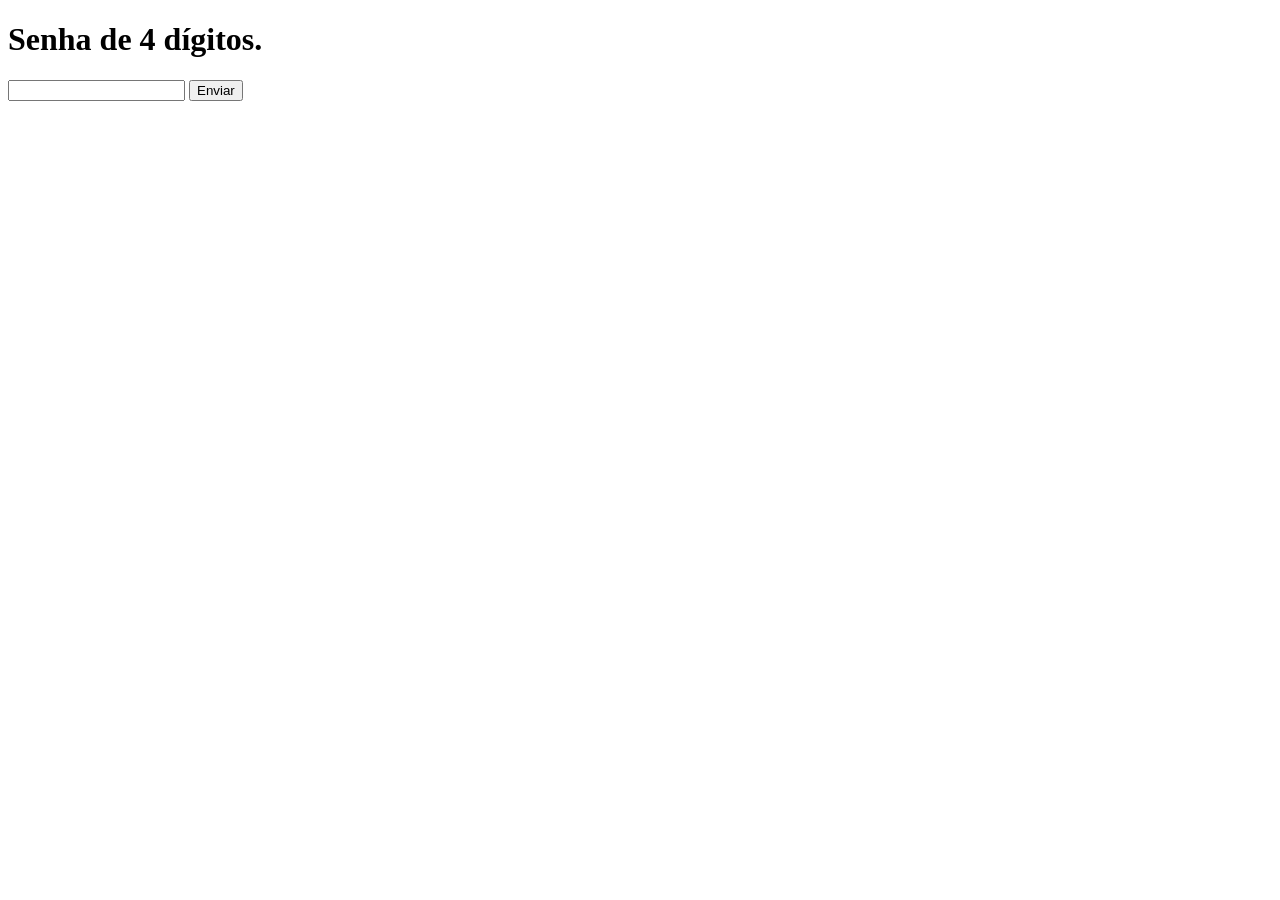
==== commit 7d673303: "Update index.html" ====
--- a/index.html
+++ b/index.html
@@ -4,539 +4,6 @@
     <meta charset="UTF-8">
     <title>Me diga a senha</title>
     <link rel="stylesheet" href="css/style.css">
-
-import React from 'react';
-import styled from 'styled-components';
-
-const Pattern = () => {
-  return (
-    <StyledWrapper>
-      <div className="matrix-container">
-        <div className="matrix-pattern">
-          <div className="matrix-column" />
-          <div className="matrix-column" />
-          <div className="matrix-column" />
-          <div className="matrix-column" />
-          <div className="matrix-column" />
-          <div className="matrix-column" />
-          <div className="matrix-column" />
-          <div className="matrix-column" />
-          <div className="matrix-column" />
-          <div className="matrix-column" />
-          <div className="matrix-column" />
-          <div className="matrix-column" />
-          <div className="matrix-column" />
-          <div className="matrix-column" />
-          <div className="matrix-column" />
-          <div className="matrix-column" />
-          <div className="matrix-column" />
-          <div className="matrix-column" />
-          <div className="matrix-column" />
-          <div className="matrix-column" />
-          <div className="matrix-column" />
-          <div className="matrix-column" />
-          <div className="matrix-column" />
-          <div className="matrix-column" />
-          <div className="matrix-column" />
-          <div className="matrix-column" />
-          <div className="matrix-column" />
-          <div className="matrix-column" />
-          <div className="matrix-column" />
-          <div className="matrix-column" />
-          <div className="matrix-column" />
-          <div className="matrix-column" />
-          <div className="matrix-column" />
-          <div className="matrix-column" />
-          <div className="matrix-column" />
-          <div className="matrix-column" />
-          <div className="matrix-column" />
-          <div className="matrix-column" />
-          <div className="matrix-column" />
-          <div className="matrix-column" />
-        </div>
-        <div className="matrix-pattern">
-          <div className="matrix-column" />
-          <div className="matrix-column" />
-          <div className="matrix-column" />
-          <div className="matrix-column" />
-          <div className="matrix-column" />
-          <div className="matrix-column" />
-          <div className="matrix-column" />
-          <div className="matrix-column" />
-          <div className="matrix-column" />
-          <div className="matrix-column" />
-          <div className="matrix-column" />
-          <div className="matrix-column" />
-          <div className="matrix-column" />
-          <div className="matrix-column" />
-          <div className="matrix-column" />
-          <div className="matrix-column" />
-          <div className="matrix-column" />
-          <div className="matrix-column" />
-          <div className="matrix-column" />
-          <div className="matrix-column" />
-          <div className="matrix-column" />
-          <div className="matrix-column" />
-          <div className="matrix-column" />
-          <div className="matrix-column" />
-          <div className="matrix-column" />
-          <div className="matrix-column" />
-          <div className="matrix-column" />
-          <div className="matrix-column" />
-          <div className="matrix-column" />
-          <div className="matrix-column" />
-          <div className="matrix-column" />
-          <div className="matrix-column" />
-          <div className="matrix-column" />
-          <div className="matrix-column" />
-          <div className="matrix-column" />
-          <div className="matrix-column" />
-          <div className="matrix-column" />
-          <div className="matrix-column" />
-          <div className="matrix-column" />
-          <div className="matrix-column" />
-        </div>
-        <div className="matrix-pattern">
-          <div className="matrix-column" />
-          <div className="matrix-column" />
-          <div className="matrix-column" />
-          <div className="matrix-column" />
-          <div className="matrix-column" />
-          <div className="matrix-column" />
-          <div className="matrix-column" />
-          <div className="matrix-column" />
-          <div className="matrix-column" />
-          <div className="matrix-column" />
-          <div className="matrix-column" />
-          <div className="matrix-column" />
-          <div className="matrix-column" />
-          <div className="matrix-column" />
-          <div className="matrix-column" />
-          <div className="matrix-column" />
-          <div className="matrix-column" />
-          <div className="matrix-column" />
-          <div className="matrix-column" />
-          <div className="matrix-column" />
-          <div className="matrix-column" />
-          <div className="matrix-column" />
-          <div className="matrix-column" />
-          <div className="matrix-column" />
-          <div className="matrix-column" />
-          <div className="matrix-column" />
-          <div className="matrix-column" />
-          <div className="matrix-column" />
-          <div className="matrix-column" />
-          <div className="matrix-column" />
-          <div className="matrix-column" />
-          <div className="matrix-column" />
-          <div className="matrix-column" />
-          <div className="matrix-column" />
-          <div className="matrix-column" />
-          <div className="matrix-column" />
-          <div className="matrix-column" />
-          <div className="matrix-column" />
-          <div className="matrix-column" />
-          <div className="matrix-column" />
-        </div>
-        <div className="matrix-pattern">
-          <div className="matrix-column" />
-          <div className="matrix-column" />
-          <div className="matrix-column" />
-          <div className="matrix-column" />
-          <div className="matrix-column" />
-          <div className="matrix-column" />
-          <div className="matrix-column" />
-          <div className="matrix-column" />
-          <div className="matrix-column" />
-          <div className="matrix-column" />
-          <div className="matrix-column" />
-          <div className="matrix-column" />
-          <div className="matrix-column" />
-          <div className="matrix-column" />
-          <div className="matrix-column" />
-          <div className="matrix-column" />
-          <div className="matrix-column" />
-          <div className="matrix-column" />
-          <div className="matrix-column" />
-          <div className="matrix-column" />
-          <div className="matrix-column" />
-          <div className="matrix-column" />
-          <div className="matrix-column" />
-          <div className="matrix-column" />
-          <div className="matrix-column" />
-          <div className="matrix-column" />
-          <div className="matrix-column" />
-          <div className="matrix-column" />
-          <div className="matrix-column" />
-          <div className="matrix-column" />
-          <div className="matrix-column" />
-          <div className="matrix-column" />
-          <div className="matrix-column" />
-          <div className="matrix-column" />
-          <div className="matrix-column" />
-          <div className="matrix-column" />
-          <div className="matrix-column" />
-          <div className="matrix-column" />
-          <div className="matrix-column" />
-          <div className="matrix-column" />
-        </div>
-        <div className="matrix-pattern">
-          <div className="matrix-column" />
-          <div className="matrix-column" />
-          <div className="matrix-column" />
-          <div className="matrix-column" />
-          <div className="matrix-column" />
-          <div className="matrix-column" />
-          <div className="matrix-column" />
-          <div className="matrix-column" />
-          <div className="matrix-column" />
-          <div className="matrix-column" />
-          <div className="matrix-column" />
-          <div className="matrix-column" />
-          <div className="matrix-column" />
-          <div className="matrix-column" />
-          <div className="matrix-column" />
-          <div className="matrix-column" />
-          <div className="matrix-column" />
-          <div className="matrix-column" />
-          <div className="matrix-column" />
-          <div className="matrix-column" />
-          <div className="matrix-column" />
-          <div className="matrix-column" />
-          <div className="matrix-column" />
-          <div className="matrix-column" />
-          <div className="matrix-column" />
-          <div className="matrix-column" />
-          <div className="matrix-column" />
-          <div className="matrix-column" />
-          <div className="matrix-column" />
-          <div className="matrix-column" />
-          <div className="matrix-column" />
-          <div className="matrix-column" />
-          <div className="matrix-column" />
-          <div className="matrix-column" />
-          <div className="matrix-column" />
-          <div className="matrix-column" />
-          <div className="matrix-column" />
-          <div className="matrix-column" />
-          <div className="matrix-column" />
-          <div className="matrix-column" />
-        </div>
-      </div>
-    </StyledWrapper>
-  );
-}
-
-const StyledWrapper = styled.div`
-  .matrix-container {
-    position: relative;
-    width: 100%;
-    height: 100%;
-    background: #000;
-    display: flex;
-  }
-
-  .matrix-pattern {
-    position: relative;
-    width: 1000px;
-    height: 100%;
-    flex-shrink: 0;
-  }
-
-  .matrix-column {
-    position: absolute;
-    top: -100%;
-    width: 20px;
-    height: 100%;
-    font-size: 16px;
-    line-height: 18px;
-    font-weight: bold;
-    animation: fall linear infinite;
-    white-space: nowrap;
-  }
-
-  .matrix-column::before {
-    content: "アイウエオカキクケコサシスセソタチツテトナニヌネノハヒフヘホマミムメモヤユヨラリルレロワヲンABCDEFGHIJKLMNOPQRSTUVWXYZ0123456789";
-    position: absolute;
-    top: 0;
-    left: 0;
-    background: linear-gradient(
-      to bottom,
-      #ffffff 0%,
-      #ffffff 5%,
-      #00ff41 10%,
-      #00ff41 20%,
-      #00dd33 30%,
-      #00bb22 40%,
-      #009911 50%,
-      #007700 60%,
-      #005500 70%,
-      #003300 80%,
-      rgba(0, 255, 65, 0.5) 90%,
-      transparent 100%
-    );
-    -webkit-background-clip: text;
-    background-clip: text;
-    -webkit-text-fill-color: transparent;
-    writing-mode: vertical-lr;
-    letter-spacing: 1px;
-    text-rendering: optimizeLegibility;
-    -webkit-font-smoothing: antialiased;
-    -moz-osx-font-smoothing: grayscale;
-  }
-
-  .matrix-column:nth-child(1) {
-    left: 0px;
-    animation-delay: -2.5s;
-    animation-duration: 3s;
-  }
-  .matrix-column:nth-child(2) {
-    left: 25px;
-    animation-delay: -3.2s;
-    animation-duration: 4s;
-  }
-  .matrix-column:nth-child(3) {
-    left: 50px;
-    animation-delay: -1.8s;
-    animation-duration: 2.5s;
-  }
-  .matrix-column:nth-child(4) {
-    left: 75px;
-    animation-delay: -2.9s;
-    animation-duration: 3.5s;
-  }
-  .matrix-column:nth-child(5) {
-    left: 100px;
-    animation-delay: -1.5s;
-    animation-duration: 3s;
-  }
-  .matrix-column:nth-child(6) {
-    left: 125px;
-    animation-delay: -3.8s;
-    animation-duration: 4.5s;
-  }
-  .matrix-column:nth-child(7) {
-    left: 150px;
-    animation-delay: -2.1s;
-    animation-duration: 2.8s;
-  }
-  .matrix-column:nth-child(8) {
-    left: 175px;
-    animation-delay: -2.7s;
-    animation-duration: 3.2s;
-  }
-  .matrix-column:nth-child(9) {
-    left: 200px;
-    animation-delay: -3.4s;
-    animation-duration: 3.8s;
-  }
-  .matrix-column:nth-child(10) {
-    left: 225px;
-    animation-delay: -1.9s;
-    animation-duration: 2.7s;
-  }
-  .matrix-column:nth-child(11) {
-    left: 250px;
-    animation-delay: -3.6s;
-    animation-duration: 4.2s;
-  }
-  .matrix-column:nth-child(12) {
-    left: 275px;
-    animation-delay: -2.3s;
-    animation-duration: 3.1s;
-  }
-  .matrix-column:nth-child(13) {
-    left: 300px;
-    animation-delay: -3.1s;
-    animation-duration: 3.6s;
-  }
-  .matrix-column:nth-child(14) {
-    left: 325px;
-    animation-delay: -2.6s;
-    animation-duration: 2.9s;
-  }
-  .matrix-column:nth-child(15) {
-    left: 350px;
-    animation-delay: -3.7s;
-    animation-duration: 4.1s;
-  }
-  .matrix-column:nth-child(16) {
-    left: 375px;
-    animation-delay: -2.8s;
-    animation-duration: 3.3s;
-  }
-  .matrix-column:nth-child(17) {
-    left: 400px;
-    animation-delay: -3.3s;
-    animation-duration: 3.7s;
-  }
-  .matrix-column:nth-child(18) {
-    left: 425px;
-    animation-delay: -2.2s;
-    animation-duration: 2.6s;
-  }
-  .matrix-column:nth-child(19) {
-    left: 450px;
-    animation-delay: -3.9s;
-    animation-duration: 4.3s;
-  }
-  .matrix-column:nth-child(20) {
-    left: 475px;
-    animation-delay: -2.4s;
-    animation-duration: 3.4s;
-  }
-  .matrix-column:nth-child(21) {
-    left: 500px;
-    animation-delay: -1.7s;
-    animation-duration: 2.4s;
-  }
-  .matrix-column:nth-child(22) {
-    left: 525px;
-    animation-delay: -3.5s;
-    animation-duration: 3.9s;
-  }
-  .matrix-column:nth-child(23) {
-    left: 550px;
-    animation-delay: -2s;
-    animation-duration: 3s;
-  }
-  .matrix-column:nth-child(24) {
-    left: 575px;
-    animation-delay: -4s;
-    animation-duration: 4.4s;
-  }
-  .matrix-column:nth-child(25) {
-    left: 600px;
-    animation-delay: -1.6s;
-    animation-duration: 2.3s;
-  }
-  .matrix-column:nth-child(26) {
-    left: 625px;
-    animation-delay: -3s;
-    animation-duration: 3.5s;
-  }
-  .matrix-column:nth-child(27) {
-    left: 650px;
-    animation-delay: -3.8s;
-    animation-duration: 4s;
-  }
-  .matrix-column:nth-child(28) {
-    left: 675px;
-    animation-delay: -2.5s;
-    animation-duration: 2.8s;
-  }
-  .matrix-column:nth-child(29) {
-    left: 700px;
-    animation-delay: -3.2s;
-    animation-duration: 3.6s;
-  }
-  .matrix-column:nth-child(30) {
-    left: 725px;
-    animation-delay: -2.7s;
-    animation-duration: 3.2s;
-  }
-  .matrix-column:nth-child(31) {
-    left: 750px;
-    animation-delay: -1.8s;
-    animation-duration: 2.7s;
-  }
-  .matrix-column:nth-child(32) {
-    left: 775px;
-    animation-delay: -3.6s;
-    animation-duration: 4.1s;
-  }
-  .matrix-column:nth-child(33) {
-    left: 800px;
-    animation-delay: -2.1s;
-    animation-duration: 3.1s;
-  }
-  .matrix-column:nth-child(34) {
-    left: 825px;
-    animation-delay: -3.4s;
-    animation-duration: 3.7s;
-  }
-  .matrix-column:nth-child(35) {
-    left: 850px;
-    animation-delay: -2.8s;
-    animation-duration: 2.9s;
-  }
-  .matrix-column:nth-child(36) {
-    left: 875px;
-    animation-delay: -3.7s;
-    animation-duration: 4.2s;
-  }
-  .matrix-column:nth-child(37) {
-    left: 900px;
-    animation-delay: -2.3s;
-    animation-duration: 3.3s;
-  }
-  .matrix-column:nth-child(38) {
-    left: 925px;
-    animation-delay: -1.9s;
-    animation-duration: 2.5s;
-  }
-  .matrix-column:nth-child(39) {
-    left: 950px;
-    animation-delay: -3.5s;
-    animation-duration: 3.8s;
-  }
-  .matrix-column:nth-child(40) {
-    left: 975px;
-    animation-delay: -2.6s;
-    animation-duration: 3.4s;
-  }
-
-  .matrix-column:nth-child(odd)::before {
-    content: "アイウエオカキクケコサシスセソタチツテトナニヌネノハヒフヘホマミムメモヤユヨラリルレロワヲン123456789";
-  }
-
-  .matrix-column:nth-child(even)::before {
-    content: "ガギグゲゴザジズゼゾダヂヅデドバビブベボパピプペポヴァィゥェォャュョッABCDEFGHIJKLMNOPQRSTUVWXYZ";
-  }
-
-  .matrix-column:nth-child(3n)::before {
-    content: "アカサタナハマヤラワイキシチニヒミリウクスツヌフムユルエケセテネヘメレオコソトノホモヨロヲン0987654321";
-  }
-
-  .matrix-column:nth-child(4n)::before {
-    content: "ンヲロヨモホノトソコオレメヘネテセケエルユムフヌツスクウリミヒニチシキイワラヤマハナタサカア";
-  }
-
-  .matrix-column:nth-child(5n)::before {
-    content: "ガザダバパギジヂビピグズヅブプゲゼデベペゴゾドボポヴァィゥェォャュョッ!@#$%^&*()_+-=[]{}|;:,.<>?";
-  }
-
-  @keyframes fall {
-    0% {
-      transform: translateY(-10%);
-      opacity: 1;
-    }
-    100% {
-      transform: translateY(200%);
-      opacity: 0;
-    }
-  }
-
-  @media (max-width: 768px) {
-    .matrix-column {
-      font-size: 14px;
-      line-height: 16px;
-      width: 18px;
-    }
-  }
-
-  @media (max-width: 480px) {
-    .matrix-column {
-      font-size: 12px;
-      line-height: 14px;
-      width: 15px;
-    }
-  }`;
-
-export default Pattern;
-
-    
-</head>
 <body>
 
 <h1>Senha de 4 dígitos.</h1>
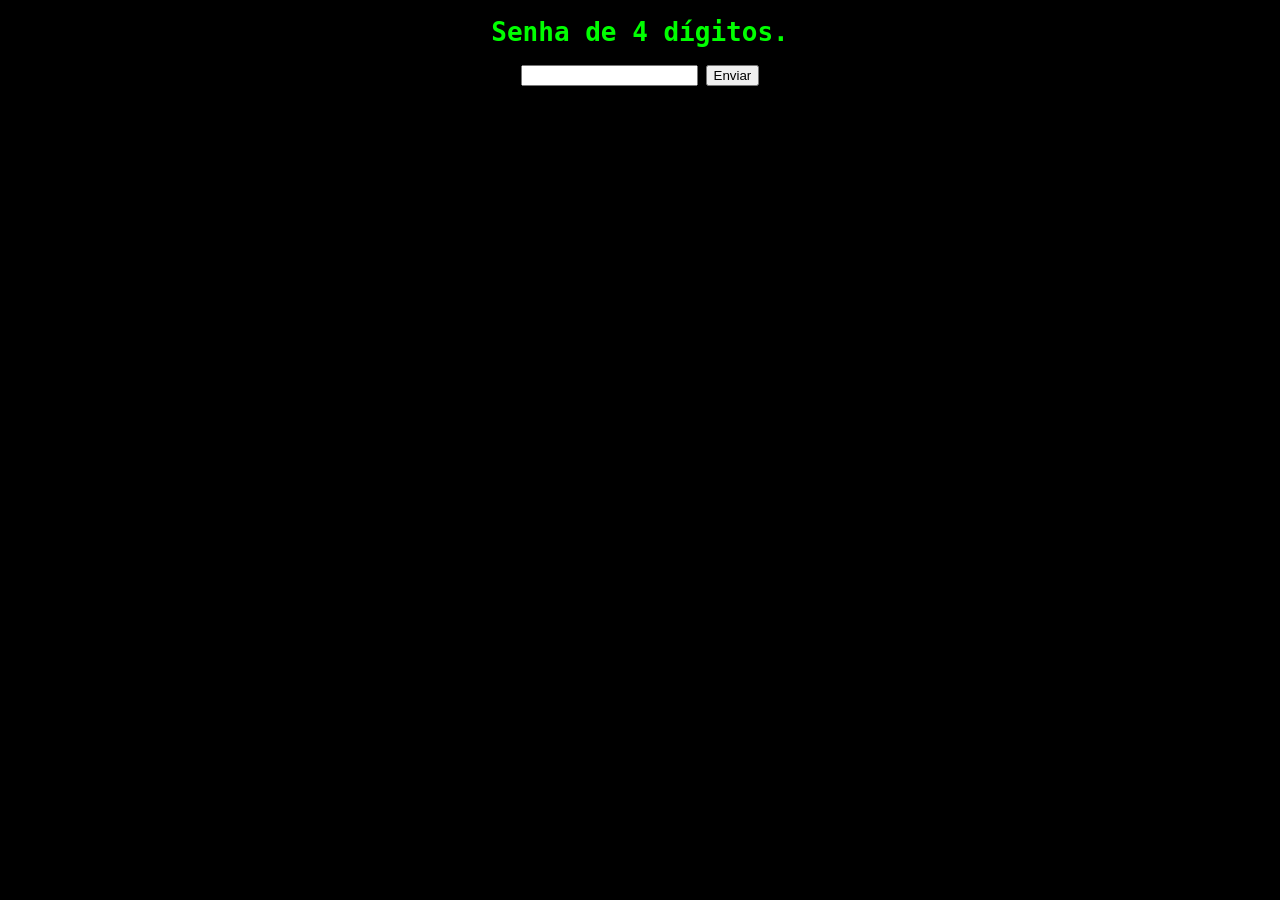
==== commit 03f5be61: "Update index.html" ====
--- a/index.html
+++ b/index.html
@@ -4,15 +4,19 @@
     <meta charset="UTF-8">
     <title>Me diga a senha</title>
     <link rel="stylesheet" href="css/style.css">
+</head>
+
 <body>
 
-<h1>Senha de 4 dígitos.</h1>
+    <h1>Senha de 4 dígitos.</h1>
     <p></p>
 
-<input id="resposta" type="text">
-<button onclick="verificar('5948','fases/fase0.html')" type="button">Enviar</button>
-<script src="./js/game.js"></script>
+    <input id="resposta" type="text">
+    <button onclick="verificar('5948','fases/fase0.html')" type="button">
+        Enviar
+    </button>
 
+    <script src="./js/game.js"></script>
 
 </body>
 </html>
--- a/css/style.css
+++ b/css/style.css
@@ -1,310 +1,6 @@
 body{
-    /* From Uiverse.io by whoisyourdeadie */ 
-.matrix-container {
-  position: relative;
-  width: 100%;
-  height: 100%;
-  background: #000;
-  display: flex;
-  font-family:monospace;
-  text-align:center;
+    background:black;
+    color:#00ff00;
+    font-family:monospace;
+    text-align:center;
 }
-
-.matrix-pattern {
-  position: relative;
-  width: 1000px;
-  height: 100%;
-  flex-shrink: 0;
-}
-
-.matrix-column {
-  position: absolute;
-  top: -100%;
-  width: 20px;
-  height: 100%;
-  font-size: 16px;
-  line-height: 18px;
-  font-weight: bold;
-  animation: fall linear infinite;
-  white-space: nowrap;
-}
-
-.matrix-column::before {
-  content: "アイウエオカキクケコサシスセソタチツテトナニヌネノハヒフヘホマミムメモヤユヨラリルレロワヲンABCDEFGHIJKLMNOPQRSTUVWXYZ0123456789";
-  position: absolute;
-  top: 0;
-  left: 0;
-  background: linear-gradient(
-    to bottom,
-    #ffffff 0%,
-    #ffffff 5%,
-    #00ff41 10%,
-    #00ff41 20%,
-    #00dd33 30%,
-    #00bb22 40%,
-    #009911 50%,
-    #007700 60%,
-    #005500 70%,
-    #003300 80%,
-    rgba(0, 255, 65, 0.5) 90%,
-    transparent 100%
-  );
-  -webkit-background-clip: text;
-  background-clip: text;
-  -webkit-text-fill-color: transparent;
-  writing-mode: vertical-lr;
-  letter-spacing: 1px;
-  text-rendering: optimizeLegibility;
-  -webkit-font-smoothing: antialiased;
-  -moz-osx-font-smoothing: grayscale;
-}
-
-.matrix-column:nth-child(1) {
-  left: 0px;
-  animation-delay: -2.5s;
-  animation-duration: 3s;
-}
-.matrix-column:nth-child(2) {
-  left: 25px;
-  animation-delay: -3.2s;
-  animation-duration: 4s;
-}
-.matrix-column:nth-child(3) {
-  left: 50px;
-  animation-delay: -1.8s;
-  animation-duration: 2.5s;
-}
-.matrix-column:nth-child(4) {
-  left: 75px;
-  animation-delay: -2.9s;
-  animation-duration: 3.5s;
-}
-.matrix-column:nth-child(5) {
-  left: 100px;
-  animation-delay: -1.5s;
-  animation-duration: 3s;
-}
-.matrix-column:nth-child(6) {
-  left: 125px;
-  animation-delay: -3.8s;
-  animation-duration: 4.5s;
-}
-.matrix-column:nth-child(7) {
-  left: 150px;
-  animation-delay: -2.1s;
-  animation-duration: 2.8s;
-}
-.matrix-column:nth-child(8) {
-  left: 175px;
-  animation-delay: -2.7s;
-  animation-duration: 3.2s;
-}
-.matrix-column:nth-child(9) {
-  left: 200px;
-  animation-delay: -3.4s;
-  animation-duration: 3.8s;
-}
-.matrix-column:nth-child(10) {
-  left: 225px;
-  animation-delay: -1.9s;
-  animation-duration: 2.7s;
-}
-.matrix-column:nth-child(11) {
-  left: 250px;
-  animation-delay: -3.6s;
-  animation-duration: 4.2s;
-}
-.matrix-column:nth-child(12) {
-  left: 275px;
-  animation-delay: -2.3s;
-  animation-duration: 3.1s;
-}
-.matrix-column:nth-child(13) {
-  left: 300px;
-  animation-delay: -3.1s;
-  animation-duration: 3.6s;
-}
-.matrix-column:nth-child(14) {
-  left: 325px;
-  animation-delay: -2.6s;
-  animation-duration: 2.9s;
-}
-.matrix-column:nth-child(15) {
-  left: 350px;
-  animation-delay: -3.7s;
-  animation-duration: 4.1s;
-}
-.matrix-column:nth-child(16) {
-  left: 375px;
-  animation-delay: -2.8s;
-  animation-duration: 3.3s;
-}
-.matrix-column:nth-child(17) {
-  left: 400px;
-  animation-delay: -3.3s;
-  animation-duration: 3.7s;
-}
-.matrix-column:nth-child(18) {
-  left: 425px;
-  animation-delay: -2.2s;
-  animation-duration: 2.6s;
-}
-.matrix-column:nth-child(19) {
-  left: 450px;
-  animation-delay: -3.9s;
-  animation-duration: 4.3s;
-}
-.matrix-column:nth-child(20) {
-  left: 475px;
-  animation-delay: -2.4s;
-  animation-duration: 3.4s;
-}
-.matrix-column:nth-child(21) {
-  left: 500px;
-  animation-delay: -1.7s;
-  animation-duration: 2.4s;
-}
-.matrix-column:nth-child(22) {
-  left: 525px;
-  animation-delay: -3.5s;
-  animation-duration: 3.9s;
-}
-.matrix-column:nth-child(23) {
-  left: 550px;
-  animation-delay: -2s;
-  animation-duration: 3s;
-}
-.matrix-column:nth-child(24) {
-  left: 575px;
-  animation-delay: -4s;
-  animation-duration: 4.4s;
-}
-.matrix-column:nth-child(25) {
-  left: 600px;
-  animation-delay: -1.6s;
-  animation-duration: 2.3s;
-}
-.matrix-column:nth-child(26) {
-  left: 625px;
-  animation-delay: -3s;
-  animation-duration: 3.5s;
-}
-.matrix-column:nth-child(27) {
-  left: 650px;
-  animation-delay: -3.8s;
-  animation-duration: 4s;
-}
-.matrix-column:nth-child(28) {
-  left: 675px;
-  animation-delay: -2.5s;
-  animation-duration: 2.8s;
-}
-.matrix-column:nth-child(29) {
-  left: 700px;
-  animation-delay: -3.2s;
-  animation-duration: 3.6s;
-}
-.matrix-column:nth-child(30) {
-  left: 725px;
-  animation-delay: -2.7s;
-  animation-duration: 3.2s;
-}
-.matrix-column:nth-child(31) {
-  left: 750px;
-  animation-delay: -1.8s;
-  animation-duration: 2.7s;
-}
-.matrix-column:nth-child(32) {
-  left: 775px;
-  animation-delay: -3.6s;
-  animation-duration: 4.1s;
-}
-.matrix-column:nth-child(33) {
-  left: 800px;
-  animation-delay: -2.1s;
-  animation-duration: 3.1s;
-}
-.matrix-column:nth-child(34) {
-  left: 825px;
-  animation-delay: -3.4s;
-  animation-duration: 3.7s;
-}
-.matrix-column:nth-child(35) {
-  left: 850px;
-  animation-delay: -2.8s;
-  animation-duration: 2.9s;
-}
-.matrix-column:nth-child(36) {
-  left: 875px;
-  animation-delay: -3.7s;
-  animation-duration: 4.2s;
-}
-.matrix-column:nth-child(37) {
-  left: 900px;
-  animation-delay: -2.3s;
-  animation-duration: 3.3s;
-}
-.matrix-column:nth-child(38) {
-  left: 925px;
-  animation-delay: -1.9s;
-  animation-duration: 2.5s;
-}
-.matrix-column:nth-child(39) {
-  left: 950px;
-  animation-delay: -3.5s;
-  animation-duration: 3.8s;
-}
-.matrix-column:nth-child(40) {
-  left: 975px;
-  animation-delay: -2.6s;
-  animation-duration: 3.4s;
-}
-
-.matrix-column:nth-child(odd)::before {
-  content: "アイウエオカキクケコサシスセソタチツテトナニヌネノハヒフヘホマミムメモヤユヨラリルレロワヲン123456789";
-}
-
-.matrix-column:nth-child(even)::before {
-  content: "ガギグゲゴザジズゼゾダヂヅデドバビブベボパピプペポヴァィゥェォャュョッABCDEFGHIJKLMNOPQRSTUVWXYZ";
-}
-
-.matrix-column:nth-child(3n)::before {
-  content: "アカサタナハマヤラワイキシチニヒミリウクスツヌフムユルエケセテネヘメレオコソトノホモヨロヲン0987654321";
-}
-
-.matrix-column:nth-child(4n)::before {
-  content: "ンヲロヨモホノトソコオレメヘネテセケエルユムフヌツスクウリミヒニチシキイワラヤマハナタサカア";
-}
-
-.matrix-column:nth-child(5n)::before {
-  content: "ガザダバパギジヂビピグズヅブプゲゼデベペゴゾドボポヴァィゥェォャュョッ!@#$%^&*()_+-=[]{}|;:,.<>?";
-}
-
-@keyframes fall {
-  0% {
-    transform: translateY(-10%);
-    opacity: 1;
-  }
-  100% {
-    transform: translateY(200%);
-    opacity: 0;
-  }
-}
-
-@media (max-width: 768px) {
-  .matrix-column {
-    font-size: 14px;
-    line-height: 16px;
-    width: 18px;
-  }
-}
-
-@media (max-width: 480px) {
-  .matrix-column {
-    font-size: 12px;
-    line-height: 14px;
-    width: 15px;
-  }
-}
-
-}
